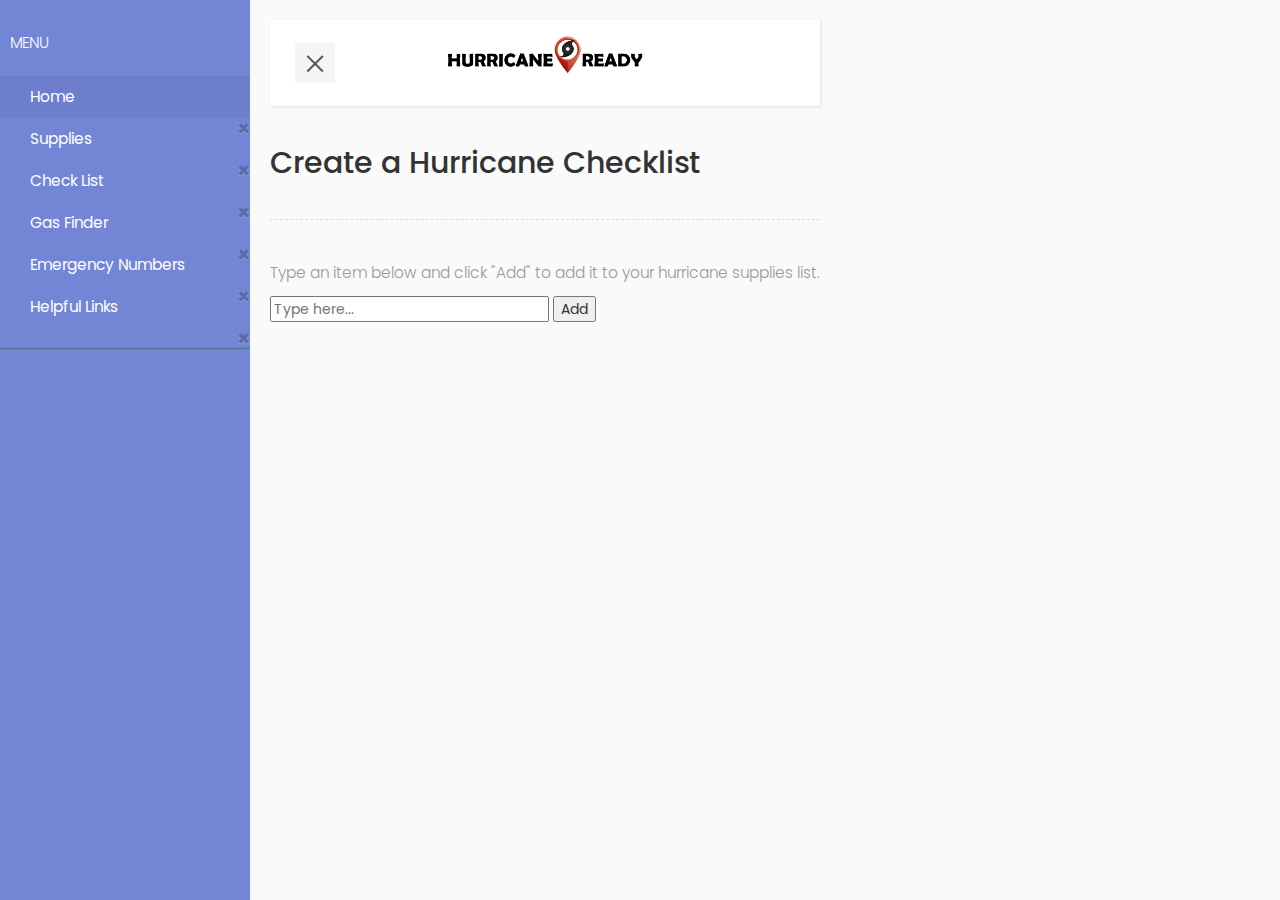
==== checklist.html @ e2fe74b9 "created checklist.html and updated app.js" ====
<!DOCTYPE html>
<html>

<head>
    <meta charset="utf-8">
    <meta name="viewport" content="width=device-width, initial-scale=1.0">
    <meta http-equiv="X-UA-Compatible" content="IE=edge">

    <title>Welcome to Hurricane Ready</title>
    <link rel="shortcut icon" href="./assest/images/icon.png">

    <!-- Bootstrap CSS CDN -->
    <link rel="stylesheet" href="https://maxcdn.bootstrapcdn.com/bootstrap/3.3.7/css/bootstrap.min.css">
    <!-- Our Custom CSS -->
    <link rel="stylesheet" href="assest/css/style.css">

    <link rel="stylesheet" href="https://use.fontawesome.com/releases/v5.3.1/css/all.css" integrity="sha384-mzrmE5qonljUremFsqc01SB46JvROS7bZs3IO2EmfFsd15uHvIt+Y8vEf7N7fWAU"
        crossorigin="anonymous">
</head>

<body>



    <div class="wrapper">
        <!-- Sidebar Holder -->
        <nav id="sidebar">

            <ul class="list-unstyled components">
                <p>MENU</p>
                <li class="active">
                    <a href="index.html"><i class="fa fa-home"></i> Home</a>
                </li>
                <li>
                    <a href="#"><i class="fa fa-shopping-basket"></i> Supplies</a>
                </li>
                <li>
                    <a href="#"><i class="fa fa-list-alt"></i> Check List</a>
                </li>
                <li>
                    <a href="#"><i class="fas fa-gas-pump"></i> Gas Finder</a>
                </li>
                <li>
                    <a href="#"><i class="fas fa-phone"></i> Emergency Numbers</a>
                </li>
                <li>
                    <a href="#"><i class="fas fa-link"></i> Helpful Links</a>
                </li>
            </ul>
        </nav>

        <!-- Page Content Holder -->
        <div id="content">

            <nav class="navbar navbar-default">
                <div class="container-fluid">

                    <div class="navbar-header">
                        <button type="button" id="sidebarCollapse" class="navbar-btn">
                            <span></span>
                            <span></span>
                            <span></span>
                        </button>
                    </div>

                    <div class="logo-pos">
                        <img src="./assest/images/logo.png" alt="" class="logo">
                    </div>
                </div>
            </nav>

            <h2>Create a Hurricane Checklist</h2>
            <div class="line"></div>
            <p>
                Type an item below and click "Add" to add it to your hurricane supplies list.
            </p>
            <div>
                <input type="text" id="myInput" placeholder="Type here...">
                <span onclick="newElement()" class="addBtn"><button>Add</button></span>
            </div>

            <ul id="myUL">

            </ul>

            </div>

    <!-- jQuery -->
    <script src="https://cdnjs.cloudflare.com/ajax/libs/jquery/3.2.1/jquery.min.js"></script>

    <!-- Script -->

   

        




    <!-- jQuery CDN -->
    <script src="https://code.jquery.com/jquery-1.12.0.min.js"></script>
    <!-- Bootstrap Js CDN -->
    <script src="https://maxcdn.bootstrapcdn.com/bootstrap/3.3.7/js/bootstrap.min.js"></script>

    <script type="text/javascript">
        $(document).ready(function () {
            $('#sidebarCollapse').on('click', function () {
                $('#sidebar').toggleClass('active');
                $(this).toggleClass('active');
            });
        });
    </script>
    <script type="text/javascript" src="assest/javascript/app.js"></script>
</body>
---- assest/css/style.css ----
@import "https://fonts.googleapis.com/css?family=Poppins:300,400,500,600,700";


body {
    font-family: 'Poppins', sans-serif;
    background: #fafafa;
}

.logo{
    width: 200px;
}

.logo-pos{
    text-align: center;
    width: 70%; 
    margin: 0 auto;
}

p {
    font-family: 'Poppins', sans-serif;
    font-size: 1.1em;
    font-weight: 300;
    line-height: 1.7em;
    color: #999;
}

a, a:hover, a:focus {
    color: inherit;
    text-decoration: none;
    transition: all 0.3s;
}

.navbar {
    padding: 15px 10px;
    background: #fff;
    border: none;
    border-radius: 0;
    margin-bottom: 40px;
    box-shadow: 1px 1px 3px rgba(0, 0, 0, 0.1);
}

.navbar-btn {
    box-shadow: none;
    outline: none !important;
    border: none;
}

.line {
    width: 100%;
    height: 1px;
    border-bottom: 1px dashed #ddd;
    margin: 40px 0;
}

/* ---------------------------------------------------
    SIDEBAR STYLE
----------------------------------------------------- */
.wrapper {
    display: flex;
    align-items: stretch;
    perspective: 1500px;
}

#sidebar {
    min-width: 250px;
    max-width: 250px;
    background: #7386D5;
    color: #fff;
    transition: all 0.6s cubic-bezier(0.945, 0.020, 0.270, 0.665);
    transform-origin: bottom left;
}

#sidebar.active {
    margin-left: -250px;
    transform: rotateY(100deg);
}

#sidebar .sidebar-header {
    padding: 20px;
    background: #6d7fcc;
}

#sidebar ul.components {
    padding: 20px 0;
    border-bottom: 1px solid #47748b;
}

#sidebar ul p {
    color: #fff;
    padding: 10px;
}

#sidebar ul li a {
    padding: 10px;
    font-size: 1.1em;
    display: block;
    padding-left: 30px;
}
#sidebar ul li a:hover {
    color: #7386D5;
    background: #fff;
}

#sidebar ul li.active > a, a[aria-expanded="true"] {
    color: #fff;
    background: #6d7fcc;
}


a[data-toggle="collapse"] {
    position: relative;
}

a[aria-expanded="false"]::before, a[aria-expanded="true"]::before {
    content: '\e259';
    display: block;
    position: absolute;
    right: 20px;
    font-family: 'Glyphicons Halflings';
    font-size: 0.6em;
}
a[aria-expanded="true"]::before {
    content: '\e260';
}


ul ul a {
    font-size: 0.9em !important;
    padding-left: 30px !important;
    background: #6d7fcc;
}

a.article, a.article:hover {
    background: #6d7fcc !important;
    color: #fff !important;
}



/* ---------------------------------------------------
    CONTENT STYLE
----------------------------------------------------- */
#content {
    padding: 20px;
    min-height: 100vh;
    transition: all 0.3s;
}

#sidebarCollapse {
    width: 40px;
    height: 40px;
    background: #f5f5f5;
}

#sidebarCollapse span {
    width: 80%;
    height: 2px;
    margin: 0 auto;
    display: block;
    background: #555;
    transition: all 0.8s cubic-bezier(0.810, -0.330, 0.345, 1.375);
    transition-delay: 0.2s;
}

#sidebarCollapse span:first-of-type {
    transform: rotate(45deg) translate(2px, 2px);
}
#sidebarCollapse span:nth-of-type(2) {
    opacity: 0;
}
#sidebarCollapse span:last-of-type {
    transform: rotate(-45deg) translate(1px, -1px);
}


#sidebarCollapse.active span {
    transform: none;
    opacity: 1;
    margin: 5px auto;
}


/* ---------------------------------------------------
    MEDIAQUERIES
----------------------------------------------------- */
@media (max-width: 768px) {
    .logo-pos{
         
        margin-top: -50px;
    }
    #sidebar {
        margin-left: -250px;
        transform: rotateY(90deg);
    }
    #sidebar.active {
        margin-left: 0;
        transform: none;
    }
    #sidebarCollapse span:first-of-type,
    #sidebarCollapse span:nth-of-type(2),
    #sidebarCollapse span:last-of-type {
        transform: none;
        opacity: 1;
        margin: 5px auto;
    }
    #sidebarCollapse.active span {
        margin: 0 auto;
    }
    #sidebarCollapse.active span:first-of-type {
        transform: rotate(45deg) translate(2px, 2px);
    }
    #sidebarCollapse.active span:nth-of-type(2) {
        opacity: 0;
    }
    #sidebarCollapse.active span:last-of-type {
        transform: rotate(-45deg) translate(1px, -1px);
    }

}
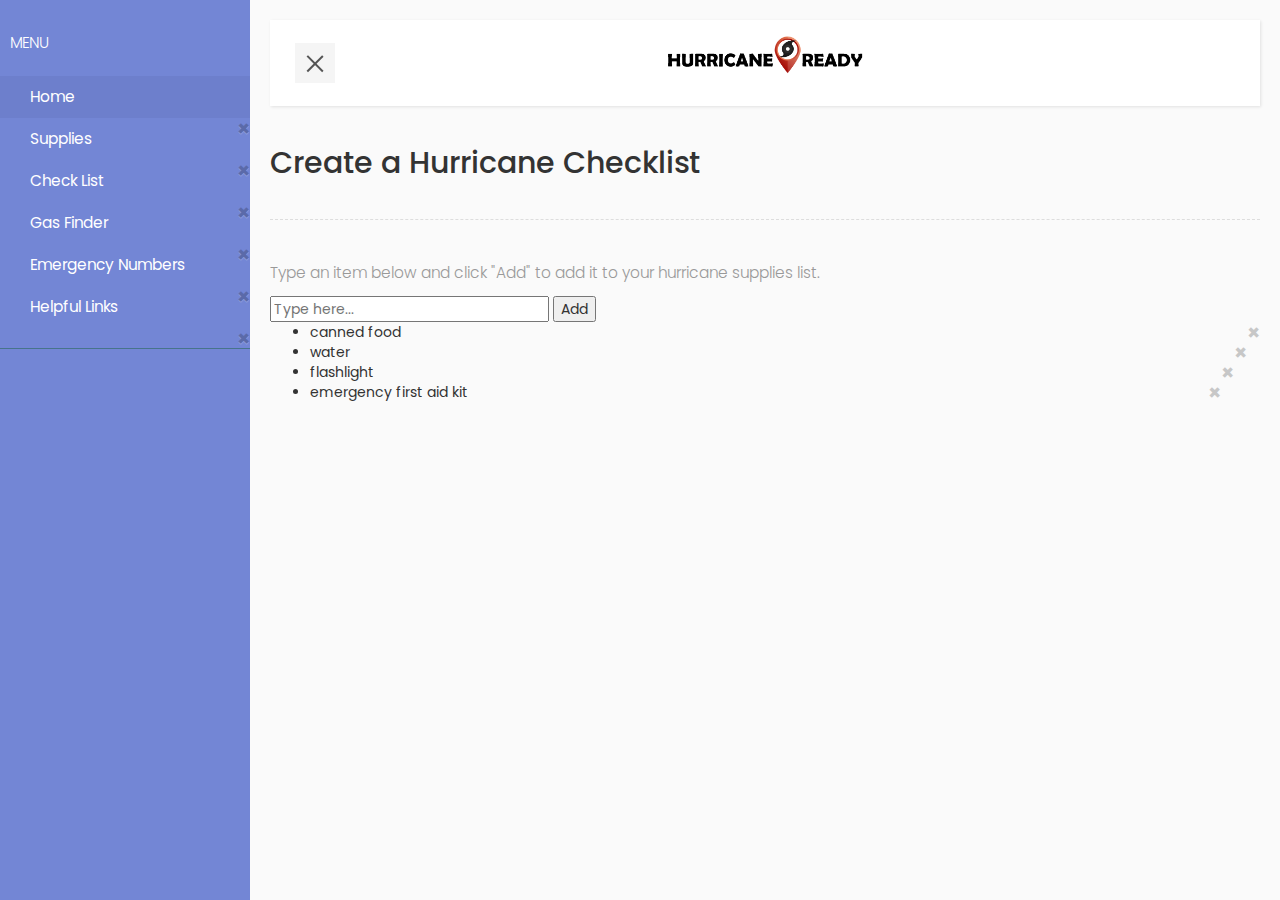
==== commit 0978b57a: "Before push stations changes" ====
--- a/checklist.html
+++ b/checklist.html
@@ -80,7 +80,11 @@
             </div>
 
             <ul id="myUL">
-
+                <li>canned food</li>
+                <li>water</li>
+                <li>flashlight</li>
+                <li>emergency first aid kit</li>
+                
             </ul>
 
             </div>
--- a/assest/css/style.css
+++ b/assest/css/style.css
@@ -52,6 +52,10 @@
     margin: 40px 0;
 }
 
+.findGas{
+    width: 100%;
+}
+
 /* ---------------------------------------------------
     SIDEBAR STYLE
 ----------------------------------------------------- */
@@ -137,6 +141,25 @@
 
 
 
+
+
+
+/* The Modal (background) */
+.modal {
+    display: none; /* Hidden by default */
+    position: fixed; /* Stay in place */
+    z-index: 10000; /* Sit on top */
+    left: 0;
+    top: 0;
+    width: 100%; /* Full width */
+    height: 100%; /* Full height */
+    overflow: auto; /* Enable scroll if needed */
+    background-color: rgb(0,0,0); /* Fallback color */
+    background-color: rgba(0,0,0,0.4); /* Black w/ opacity */
+}
+
+
+
 /* ---------------------------------------------------
     CONTENT STYLE
 ----------------------------------------------------- */
@@ -144,6 +167,7 @@
     padding: 20px;
     min-height: 100vh;
     transition: all 0.3s;
+    width: 100%;
 }
 
 #sidebarCollapse {
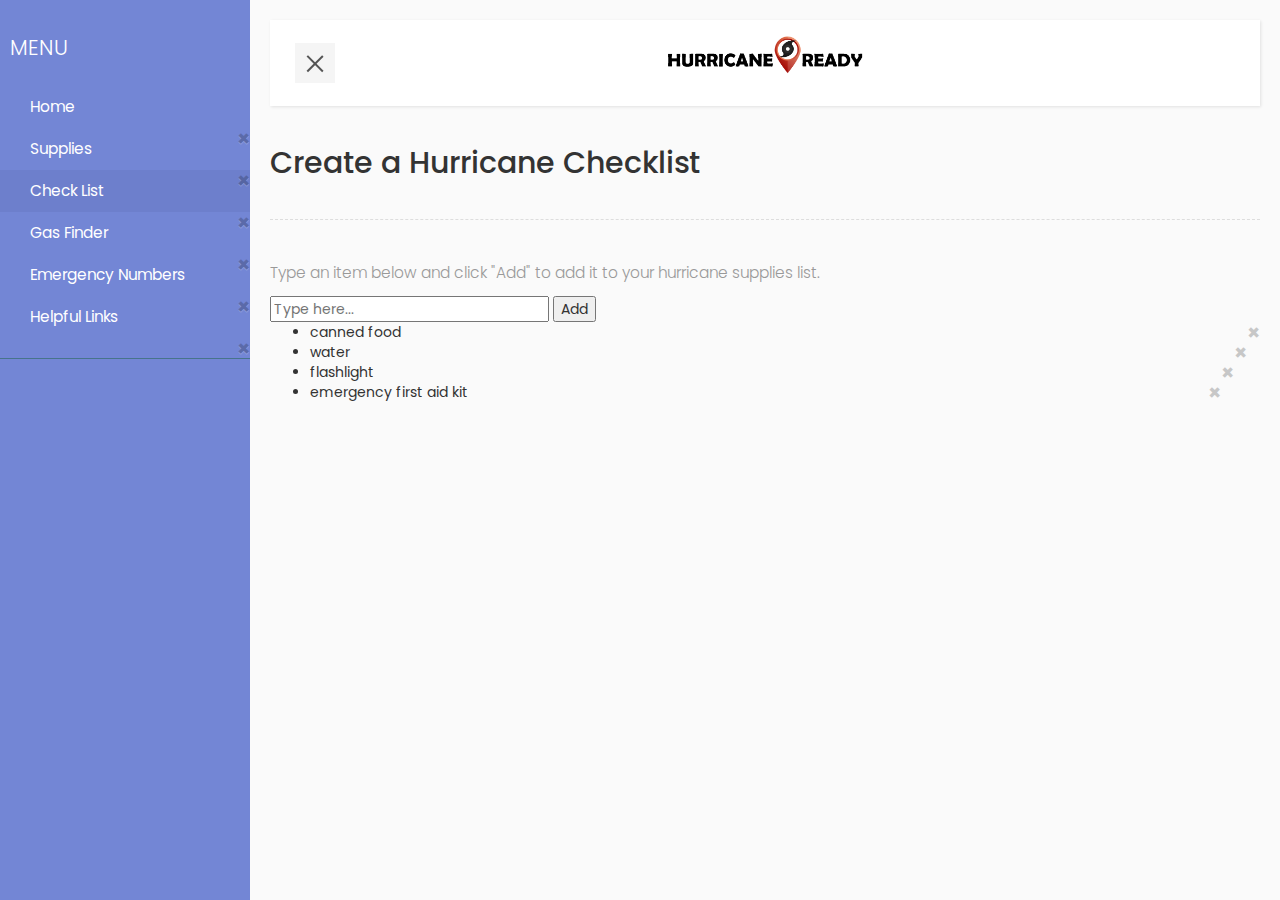
==== commit 9e3a4850: "Walmart find by products" ====
--- a/checklist.html
+++ b/checklist.html
@@ -25,20 +25,19 @@
     <div class="wrapper">
         <!-- Sidebar Holder -->
         <nav id="sidebar">
-
             <ul class="list-unstyled components">
-                <p>MENU</p>
-                <li class="active">
-                    <a href="index.html"><i class="fa fa-home"></i> Home</a>
+                <p style="font-size: 1.5em;">MENU</p>
+                <li>
+                    <a href="#"><i class="fa fa-home"></i> Home</a>
                 </li>
                 <li>
-                    <a href="#"><i class="fa fa-shopping-basket"></i> Supplies</a>
+                    <a href="supplies.html"><i class="fa fa-shopping-basket"></i> Supplies</a>
+                </li>
+                <li class="active">
+                    <a href="checklist.html"><i class="fa fa-list-alt"></i> Check List</a>
                 </li>
                 <li>
-                    <a href="#"><i class="fa fa-list-alt"></i> Check List</a>
-                </li>
-                <li>
-                    <a href="#"><i class="fas fa-gas-pump"></i> Gas Finder</a>
+                    <a href="gasfinder.html"><i class="fas fa-gas-pump"></i> Gas Finder</a>
                 </li>
                 <li>
                     <a href="#"><i class="fas fa-phone"></i> Emergency Numbers</a>
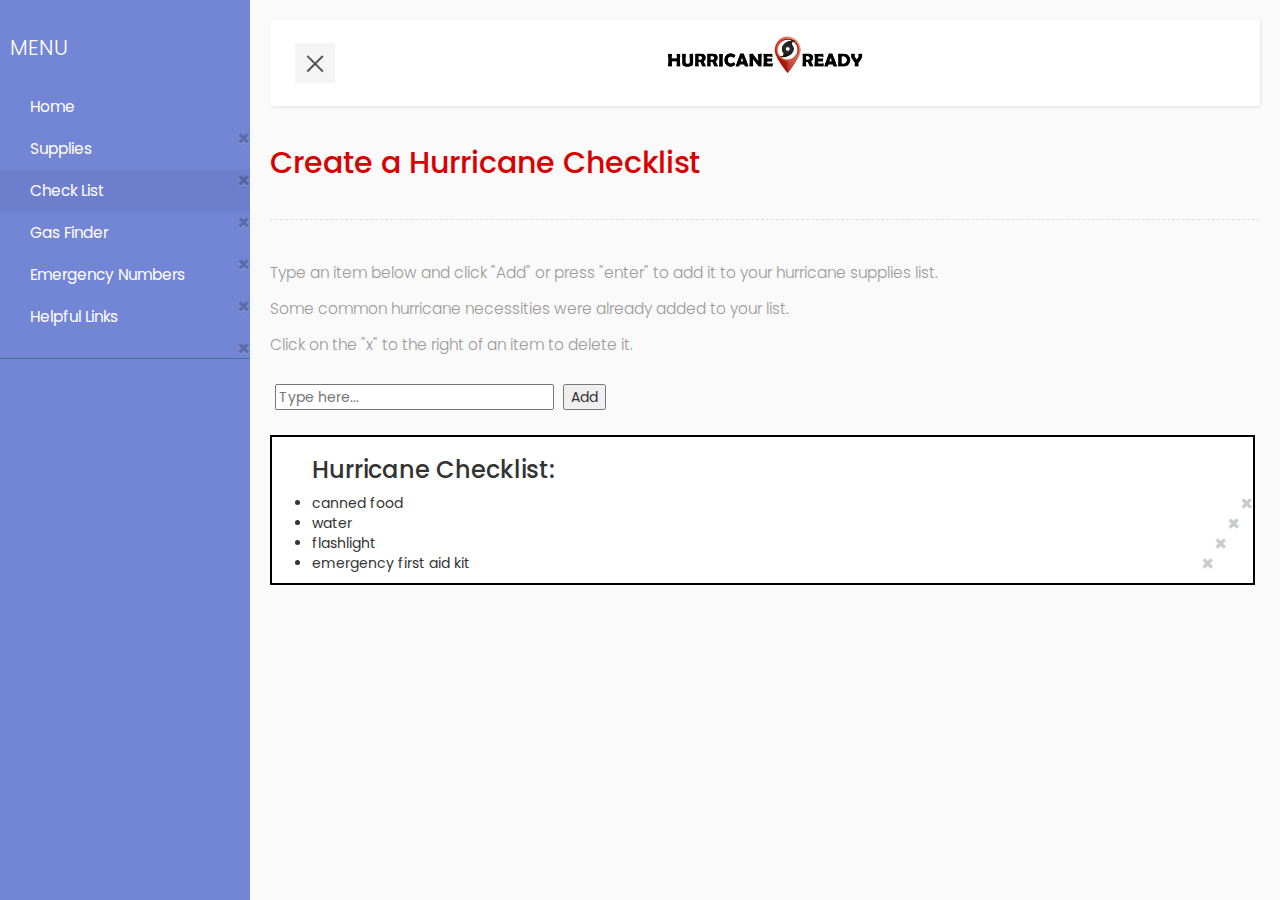
==== commit 7c237bc2: "updated checklist.html, app.js, and style.css" ====
--- a/checklist.html
+++ b/checklist.html
@@ -28,7 +28,7 @@
             <ul class="list-unstyled components">
                 <p style="font-size: 1.5em;">MENU</p>
                 <li>
-                    <a href="#"><i class="fa fa-home"></i> Home</a>
+                    <a href="index.html"><i class="fa fa-home"></i> Home</a>
                 </li>
                 <li>
                     <a href="supplies.html"><i class="fa fa-shopping-basket"></i> Supplies</a>
@@ -68,30 +68,39 @@
                 </div>
             </nav>
 
-            <h2>Create a Hurricane Checklist</h2>
+            <h2 style="color: rgb(216, 0, 0)">Create a Hurricane Checklist</h2>
             <div class="line"></div>
-            <p>
-                Type an item below and click "Add" to add it to your hurricane supplies list.
-            </p>
+            
+            <!--Instructions for checklist-->
+            <p id="checklistP">Type an item below and click "Add" or press "enter" to add it to your hurricane supplies list.</p>
+            <p id="checklistP">Some common hurricane necessities were already added to your list.</p>
+            <p id="checklistP">Click on the "x" to the right of an item to delete it.</p>
+          
+            <!--Text box and button for checklist-->
             <div>
                 <input type="text" id="myInput" placeholder="Type here...">
-                <span onclick="newElement()" class="addBtn"><button>Add</button></span>
+                <span onclick="newElement()" class="addBtn"><button class="btnAdd">Add</button></span>
             </div>
 
+            <!--Checklist with items pre-added-->
+            <div id="checklist">
             <ul id="myUL">
+                <h3>Hurricane Checklist:</h3>
                 <li>canned food</li>
                 <li>water</li>
                 <li>flashlight</li>
                 <li>emergency first aid kit</li>
                 
             </ul>
+            </div>
 
-            </div>
+        </div>
 
     <!-- jQuery -->
     <script src="https://cdnjs.cloudflare.com/ajax/libs/jquery/3.2.1/jquery.min.js"></script>
 
     <!-- Script -->
+    
 
    
 
--- a/assest/css/style.css
+++ b/assest/css/style.css
@@ -241,3 +241,31 @@
     }
 
 }
+
+/*Style for checklist.html */
+#checklist {
+    background-color: white;
+    border-style: solid;
+    border-width: 2px;
+    border-color: black;
+    margin: 10px 5px 5px 0px;
+}
+
+#myInput {
+    margin: 15px 5px 15px 5px;
+}
+
+
+
+.btnAdd:hover {
+font-weight: bold;
+}
+
+li:hover {
+    color: rgb(216, 0, 0);
+}
+
+#checklistP:hover {
+    color: black;
+}
+/* End style for checklist.html */
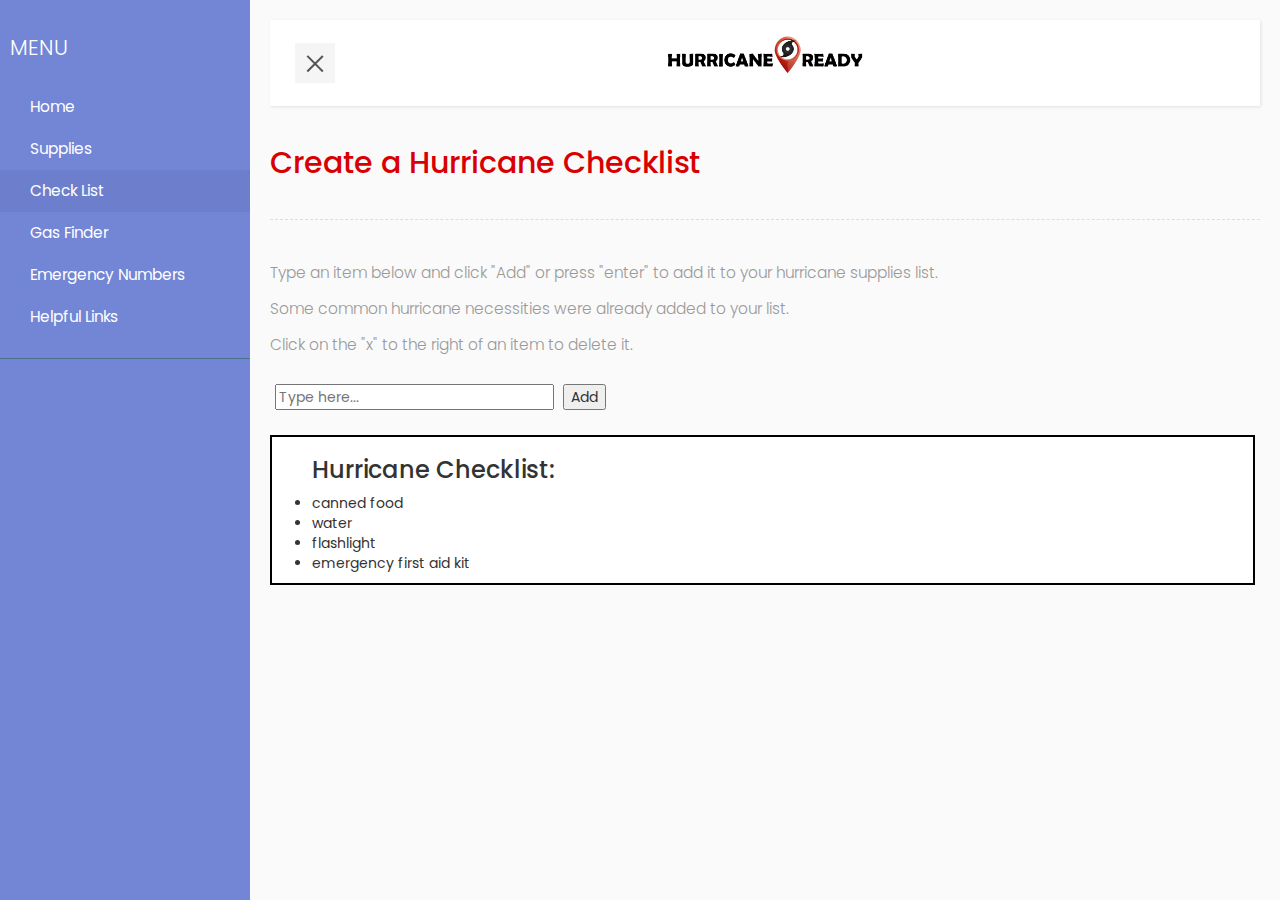
==== commit 4e174f7b: "changing link in checklist.html" ====
--- a/checklist.html
+++ b/checklist.html
@@ -16,6 +16,8 @@
 
     <link rel="stylesheet" href="https://use.fontawesome.com/releases/v5.3.1/css/all.css" integrity="sha384-mzrmE5qonljUremFsqc01SB46JvROS7bZs3IO2EmfFsd15uHvIt+Y8vEf7N7fWAU"
         crossorigin="anonymous">
+    <script type="text/javascript" src="assest/javascript/app.js"></script>
+   
 </head>
 
 <body>
@@ -122,5 +124,5 @@
             });
         });
     </script>
-    <script type="text/javascript" src="assest/javascript/app.js"></script>
+    
 </body>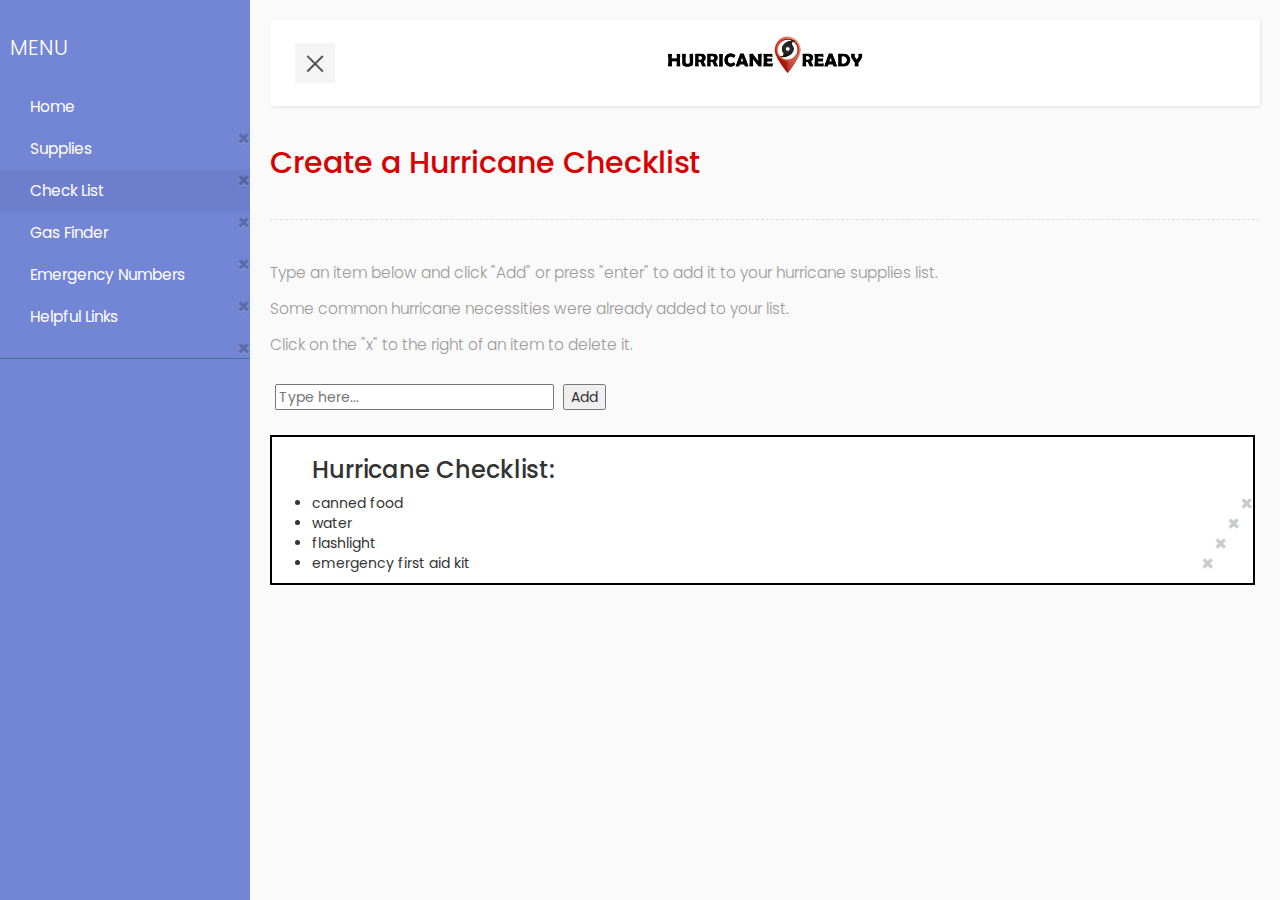
==== commit c351f032: "moved js link" ====
--- a/checklist.html
+++ b/checklist.html
@@ -16,7 +16,7 @@
 
     <link rel="stylesheet" href="https://use.fontawesome.com/releases/v5.3.1/css/all.css" integrity="sha384-mzrmE5qonljUremFsqc01SB46JvROS7bZs3IO2EmfFsd15uHvIt+Y8vEf7N7fWAU"
         crossorigin="anonymous">
-    <script type="text/javascript" src="assest/javascript/app.js"></script>
+    
    
 </head>
 
@@ -124,5 +124,5 @@
             });
         });
     </script>
-    
+    <script type="text/javascript" src="assest/javascript/app.js"></script>
 </body>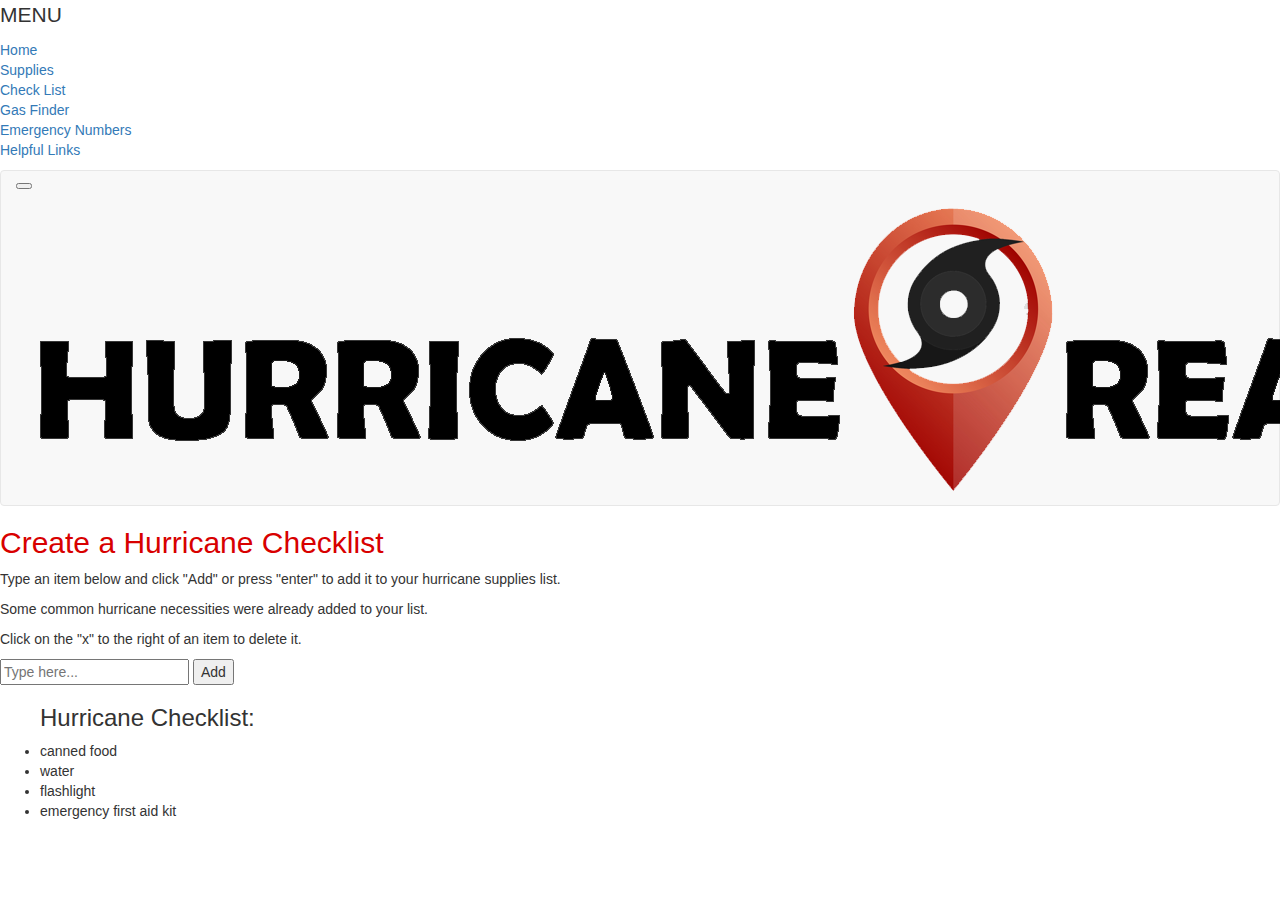
==== commit 84359e67: "New layout ready" ====
--- a/checklist.html
+++ b/checklist.html
@@ -16,7 +16,7 @@
 
     <link rel="stylesheet" href="https://use.fontawesome.com/releases/v5.3.1/css/all.css" integrity="sha384-mzrmE5qonljUremFsqc01SB46JvROS7bZs3IO2EmfFsd15uHvIt+Y8vEf7N7fWAU"
         crossorigin="anonymous">
-    
+    <script type="text/javascript" src="assest/javascript/app.js"></script>
    
 </head>
 
@@ -124,5 +124,5 @@
             });
         });
     </script>
-    <script type="text/javascript" src="assest/javascript/app.js"></script>
+    
 </body>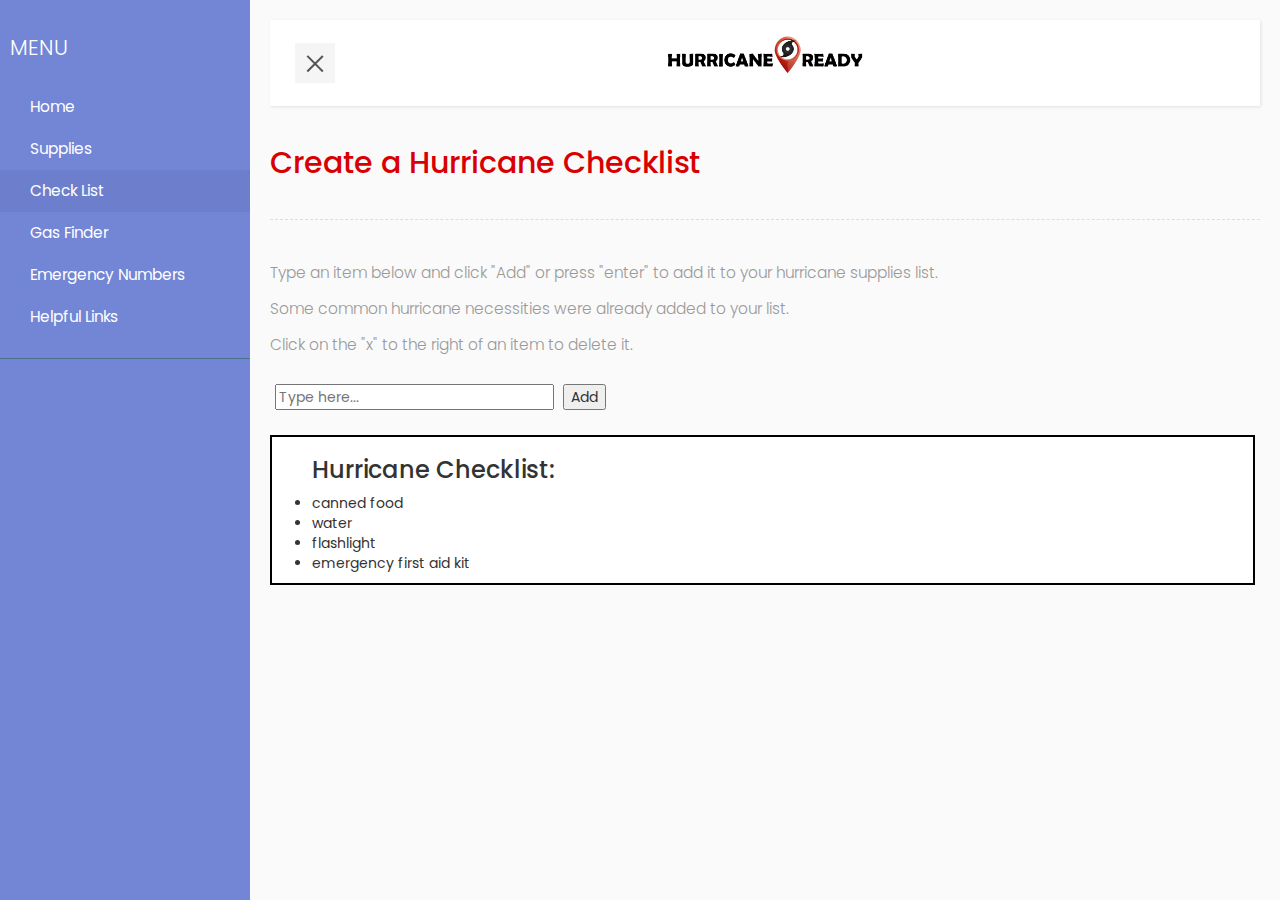
==== commit 706f1489: "New commit" ====
--- a/checklist.html
+++ b/checklist.html
@@ -16,7 +16,7 @@
 
     <link rel="stylesheet" href="https://use.fontawesome.com/releases/v5.3.1/css/all.css" integrity="sha384-mzrmE5qonljUremFsqc01SB46JvROS7bZs3IO2EmfFsd15uHvIt+Y8vEf7N7fWAU"
         crossorigin="anonymous">
-    <script type="text/javascript" src="assest/javascript/app.js"></script>
+    
    
 </head>
 
--- a/assest/css/style.css
+++ b/assest/css/style.css
@@ -0,0 +1,271 @@
+@import "https://fonts.googleapis.com/css?family=Poppins:300,400,500,600,700";
+
+
+body {
+    font-family: 'Poppins', sans-serif;
+    background: #fafafa;
+}
+
+.logo{
+    width: 200px;
+}
+
+.logo-pos{
+    text-align: center;
+    width: 70%; 
+    margin: 0 auto;
+}
+
+p {
+    font-family: 'Poppins', sans-serif;
+    font-size: 1.1em;
+    font-weight: 300;
+    line-height: 1.7em;
+    color: #999;
+}
+
+a, a:hover, a:focus {
+    color: inherit;
+    text-decoration: none;
+    transition: all 0.3s;
+}
+
+.navbar {
+    padding: 15px 10px;
+    background: #fff;
+    border: none;
+    border-radius: 0;
+    margin-bottom: 40px;
+    box-shadow: 1px 1px 3px rgba(0, 0, 0, 0.1);
+}
+
+.navbar-btn {
+    box-shadow: none;
+    outline: none !important;
+    border: none;
+}
+
+.line {
+    width: 100%;
+    height: 1px;
+    border-bottom: 1px dashed #ddd;
+    margin: 40px 0;
+}
+
+.findGas{
+    width: 100%;
+}
+
+/* ---------------------------------------------------
+    SIDEBAR STYLE
+----------------------------------------------------- */
+.wrapper {
+    display: flex;
+    align-items: stretch;
+    perspective: 1500px;
+}
+
+#sidebar {
+    min-width: 250px;
+    max-width: 250px;
+    background: #7386D5;
+    color: #fff;
+    transition: all 0.6s cubic-bezier(0.945, 0.020, 0.270, 0.665);
+    transform-origin: bottom left;
+}
+
+#sidebar.active {
+    margin-left: -250px;
+    transform: rotateY(100deg);
+}
+
+#sidebar .sidebar-header {
+    padding: 20px;
+    background: #6d7fcc;
+}
+
+#sidebar ul.components {
+    padding: 20px 0;
+    border-bottom: 1px solid #47748b;
+}
+
+#sidebar ul p {
+    color: #fff;
+    padding: 10px;
+}
+
+#sidebar ul li a {
+    padding: 10px;
+    font-size: 1.1em;
+    display: block;
+    padding-left: 30px;
+}
+#sidebar ul li a:hover {
+    color: #7386D5;
+    background: #fff;
+}
+
+#sidebar ul li.active > a, a[aria-expanded="true"] {
+    color: #fff;
+    background: #6d7fcc;
+}
+
+
+a[data-toggle="collapse"] {
+    position: relative;
+}
+
+a[aria-expanded="false"]::before, a[aria-expanded="true"]::before {
+    content: '\e259';
+    display: block;
+    position: absolute;
+    right: 20px;
+    font-family: 'Glyphicons Halflings';
+    font-size: 0.6em;
+}
+a[aria-expanded="true"]::before {
+    content: '\e260';
+}
+
+
+ul ul a {
+    font-size: 0.9em !important;
+    padding-left: 30px !important;
+    background: #6d7fcc;
+}
+
+a.article, a.article:hover {
+    background: #6d7fcc !important;
+    color: #fff !important;
+}
+
+
+
+
+
+
+/* The Modal (background) */
+.modal {
+    display: none; /* Hidden by default */
+    position: fixed; /* Stay in place */
+    z-index: 10000; /* Sit on top */
+    left: 0;
+    top: 0;
+    width: 100%; /* Full width */
+    height: 100%; /* Full height */
+    overflow: auto; /* Enable scroll if needed */
+    background-color: rgb(0,0,0); /* Fallback color */
+    background-color: rgba(0,0,0,0.4); /* Black w/ opacity */
+}
+
+
+
+/* ---------------------------------------------------
+    CONTENT STYLE
+----------------------------------------------------- */
+#content {
+    padding: 20px;
+    min-height: 100vh;
+    transition: all 0.3s;
+    width: 100%;
+}
+
+#sidebarCollapse {
+    width: 40px;
+    height: 40px;
+    background: #f5f5f5;
+}
+
+#sidebarCollapse span {
+    width: 80%;
+    height: 2px;
+    margin: 0 auto;
+    display: block;
+    background: #555;
+    transition: all 0.8s cubic-bezier(0.810, -0.330, 0.345, 1.375);
+    transition-delay: 0.2s;
+}
+
+#sidebarCollapse span:first-of-type {
+    transform: rotate(45deg) translate(2px, 2px);
+}
+#sidebarCollapse span:nth-of-type(2) {
+    opacity: 0;
+}
+#sidebarCollapse span:last-of-type {
+    transform: rotate(-45deg) translate(1px, -1px);
+}
+
+
+#sidebarCollapse.active span {
+    transform: none;
+    opacity: 1;
+    margin: 5px auto;
+}
+
+
+/* ---------------------------------------------------
+    MEDIAQUERIES
+----------------------------------------------------- */
+@media (max-width: 768px) {
+    .logo-pos{
+         
+        margin-top: -50px;
+    }
+    #sidebar {
+        margin-left: -250px;
+        transform: rotateY(90deg);
+    }
+    #sidebar.active {
+        margin-left: 0;
+        transform: none;
+    }
+    #sidebarCollapse span:first-of-type,
+    #sidebarCollapse span:nth-of-type(2),
+    #sidebarCollapse span:last-of-type {
+        transform: none;
+        opacity: 1;
+        margin: 5px auto;
+    }
+    #sidebarCollapse.active span {
+        margin: 0 auto;
+    }
+    #sidebarCollapse.active span:first-of-type {
+        transform: rotate(45deg) translate(2px, 2px);
+    }
+    #sidebarCollapse.active span:nth-of-type(2) {
+        opacity: 0;
+    }
+    #sidebarCollapse.active span:last-of-type {
+        transform: rotate(-45deg) translate(1px, -1px);
+    }
+
+}
+
+/*Style for checklist.html */
+#checklist {
+    background-color: white;
+    border-style: solid;
+    border-width: 2px;
+    border-color: black;
+    margin: 10px 5px 5px 0px;
+}
+
+#myInput {
+    margin: 15px 5px 15px 5px;
+}
+
+
+
+.btnAdd:hover {
+font-weight: bold;
+}
+
+li:hover {
+    color: rgb(216, 0, 0);
+}
+
+#checklistP:hover {
+    color: black;
+}
+/* End style for checklist.html */
